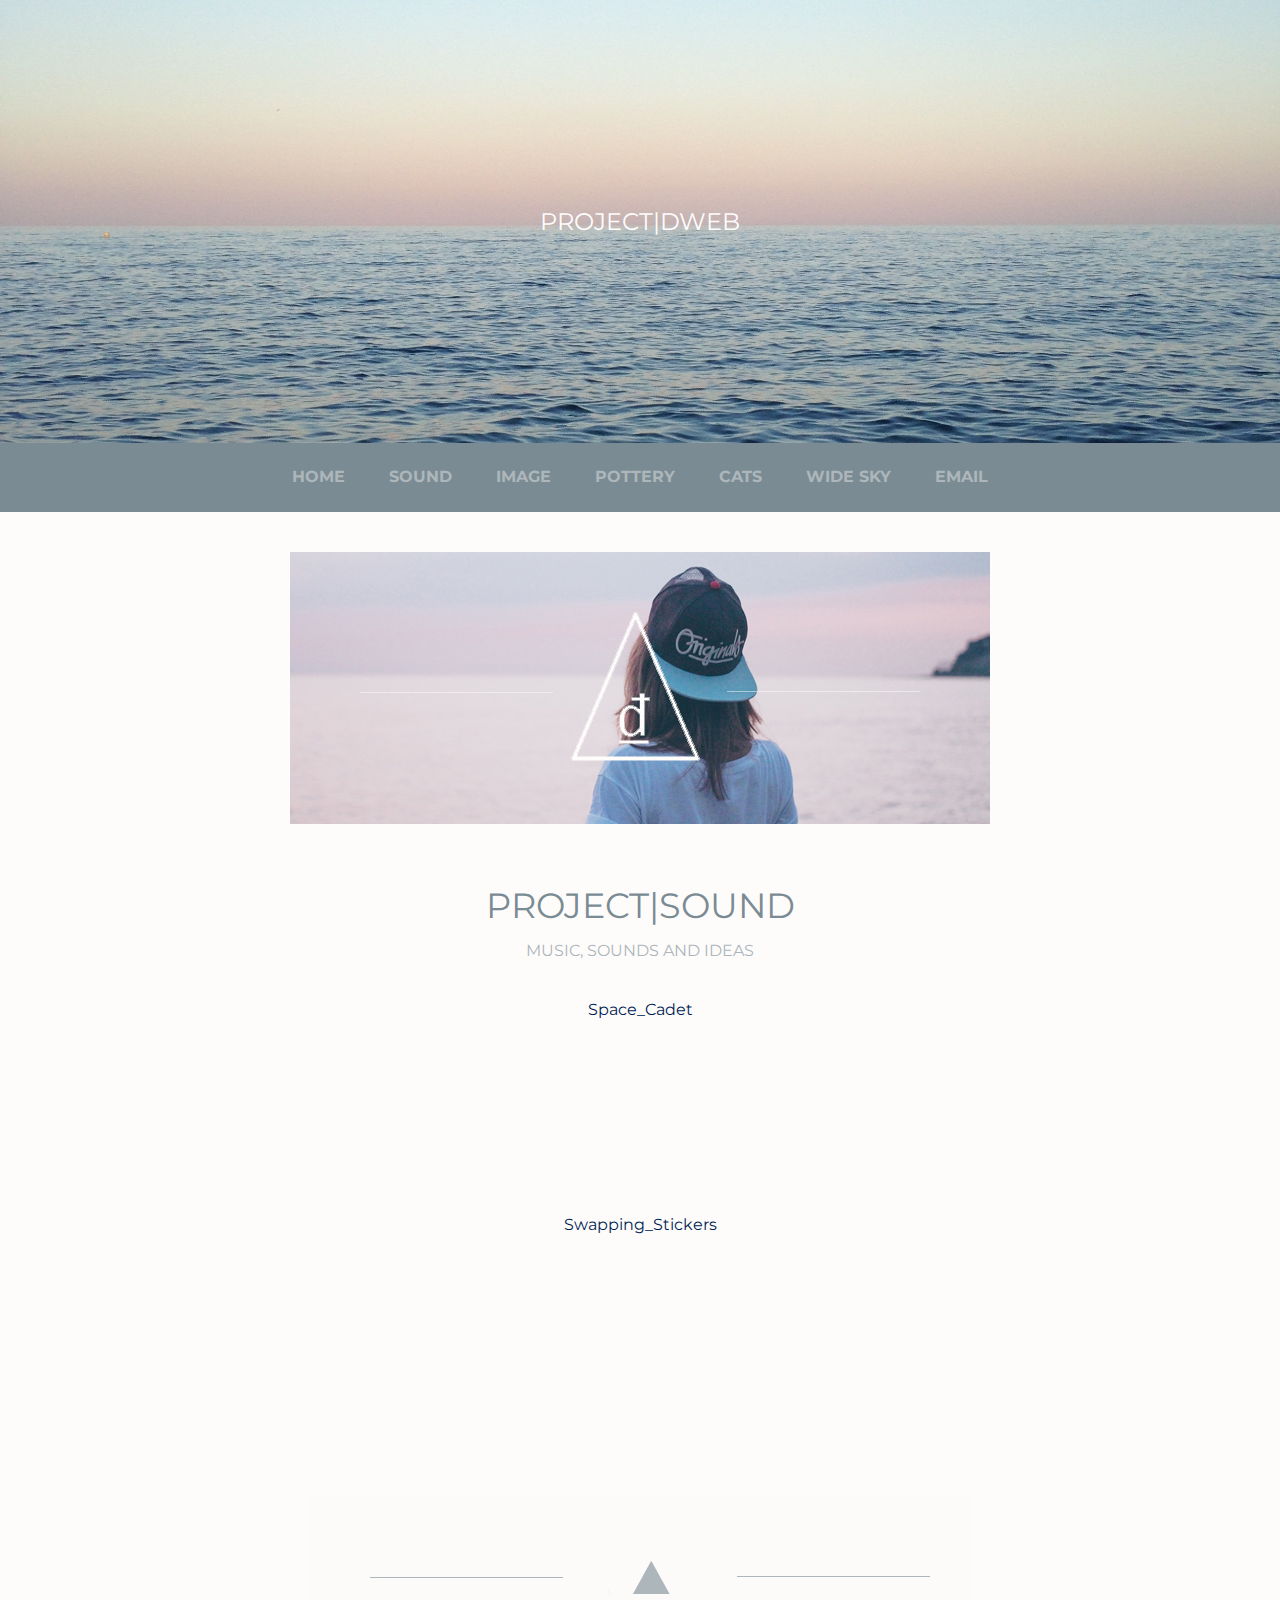
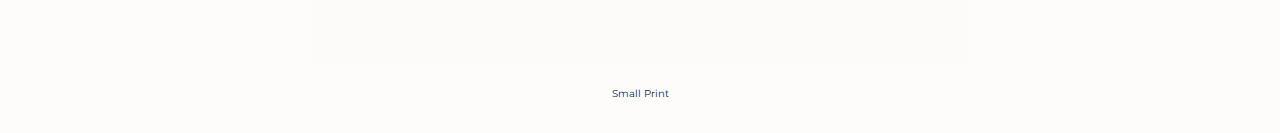
==== music.html @ 15ec687c "Added files via upload" ====
<html>
<head>
  <title>Project|dweb Music</title>
  <meta name="description" content="the music section of a site collecting all of dweb projects">
    <meta charset="utf-8">
    <meta name="viewport" content="width=device-width">
    <link rel="stylesheet" href="css/reset.css">
    <link rel="stylesheet" href="css/style.css">
  <link rel="icon" type="image/ico" href="images/ico.png"/
</head>

<body>
  <header>
    <h1>Project|dweb</h1>
      </header>




            <nav id="nav" role="navigation">
              <a href="#nav" title="Show navigation">▲</a>
              <a href="#" title="Hide navigation">▲</a>
              <ul><li><a href="index.html">Home</a></li>
              <li><a href="music.html">Sound</a></li>
              <li><a href="video.html">Image</a></li>
              <li><a href="pottery.html">Pottery</a></li>
              <li><a href="https://www.instagram.com/explore/tags/claptonsmissingcatclub/" target="_blank">Cats</a></li>
              <li><a href="http://widesky.tumblr.com/" target="_blank">Wide Sky</a></li>
              <li><a href="mailto:d_webster87@hotmail.com">Email</a></li></ul>
            </nav>

<img src="images/section_sky3_logo_banner.jpg" alt="Projects dweb sounds">

<section>
        <div id="Sounds">
        <h2>Project|Sound</h2>
        <h3>Music, Sounds and Ideas</h3>

</section>

<section>
<p>Space_Cadet</p>
<iframe width="100%" height="166" scrolling="no" frameborder="no" src="https://w.soundcloud.com/player/?url=https%3A//api.soundcloud.com/tracks/248016841&amp;color=ff5500&amp;auto_play=false&amp;hide_related=false&amp;show_comments=true&amp;show_user=true&amp;show_reposts=false"></iframe>

</section>

<section>
<p>Swapping_Stickers</p>
<iframe width="100%" height="166" scrolling="no" frameborder="no" src="https://w.soundcloud.com/player/?url=https%3A//api.soundcloud.com/tracks/248016840&amp;color=ff5500&amp;auto_play=false&amp;hide_related=false&amp;show_comments=true&amp;show_user=true&amp;show_reposts=false"></iframe>

</section>

<footer>  <img src="images/dweb_logo2.png" alt="dweb logo 2">
  <small>Small Print</small></footer>

</section>
</body>
</html>
---- css/style.css ----
@import url(https://fonts.googleapis.com/css?family=Montserrat:400,700);

body{
  font-family: "Montserrat", Arial, sans-serif;
  font-size: 16px;
  line-height: 1.8;
  text-align: center;
  background-color: #FEFCFB;
  color: #001F54;
}

header {

  padding: 200px 0 200px 0;
background-image: url(../images/header_sky.jpg);
background-position: center center;
background-repeat: no-repeat;
background-size: cover;
color: #FEFCFB;
text-transform: uppercase;
font-size: 24px;
}

nav {
  padding: 20px 0 20px 0;
  background-color: #7A8B93;
}

nav a {
  text-transform: uppercase;
  font-weight: 700;
   color: #ADB6BA;
   text-decoration: none;
   padding: 0 20px 0 20px;
}

nav a:hover {
  text-decoration: none;
  color: #0A1128;
}

#nav
{
    /* container */
}
    #nav > a
    {
        display: none;
    }
    #nav li
    {
        display: inline;
        margin: 0 auto;

    }

    /* first level */

    #nav > ul
    {
      display: inline;
      margin: 0 auto;
    }


    /* second level */

    #nav li ul
    {
        display: none;
        position: absolute;
        top: 100%;
    }
        #nav li:hover ul
        {
            display: block;
        }


section {
  max-width: 720px;
  margin: 0 auto 0 auto;
  padding: 0;
}

img {
  display: block;
  margin-top: 40px;
  margin-left: auto;
  margin-right: auto;}



h2 {
  font-size: 35px;
  margin-top: 50px;
  text-transform: uppercase;
  color: #7A8B93;
}


h3 {
  margin-bottom: 30px;
  text-transform: uppercase;
  color: #ADB6BA;
}

p {
  margin-bottom:20px;
}



footer {
  padding: 30px 0;
}

small {

display:block;
margin-top: 20px;
  font-size: 10px;
}


@media screen and (max-width: 720px) {
  img, iframe {
    max-width: 90%;
    margin-left: auto;
    margin-right: auto;
}

header {
  padding: 100px 20px;
}

nav a {
  display: block;
}

h2 {
  font-size: 24px;
}

h3 {
  font-size: 14px;
}

p {
font-size: 14px;
}


}

@media only screen and ( max-width: 720px )
{
    #nav
    {
        position: relative;
        padding: 10px 0;
    }
        #nav > a
        {
          position: relative;
          font-size: 20px;
        }
        #nav:not( :target ) > a:first-of-type,
        #nav:target > a:last-of-type
        {
            display: inline;
        }

    /* first level */

    #nav > ul
    {
        display: none;
        position: absolute;
        left: 0;
        right: 0;
    }
        #nav:target > ul
        {
            display: block;
            background-color: #7A8B93;
        }
        #nav > ul > li
        {
            width: 100%;
            float: none;
        }

    /* second level */

    #nav li ul
    {
        position: static;
    }

    $( '#nav li:has(ul)' ).doubleTapToGo();
}
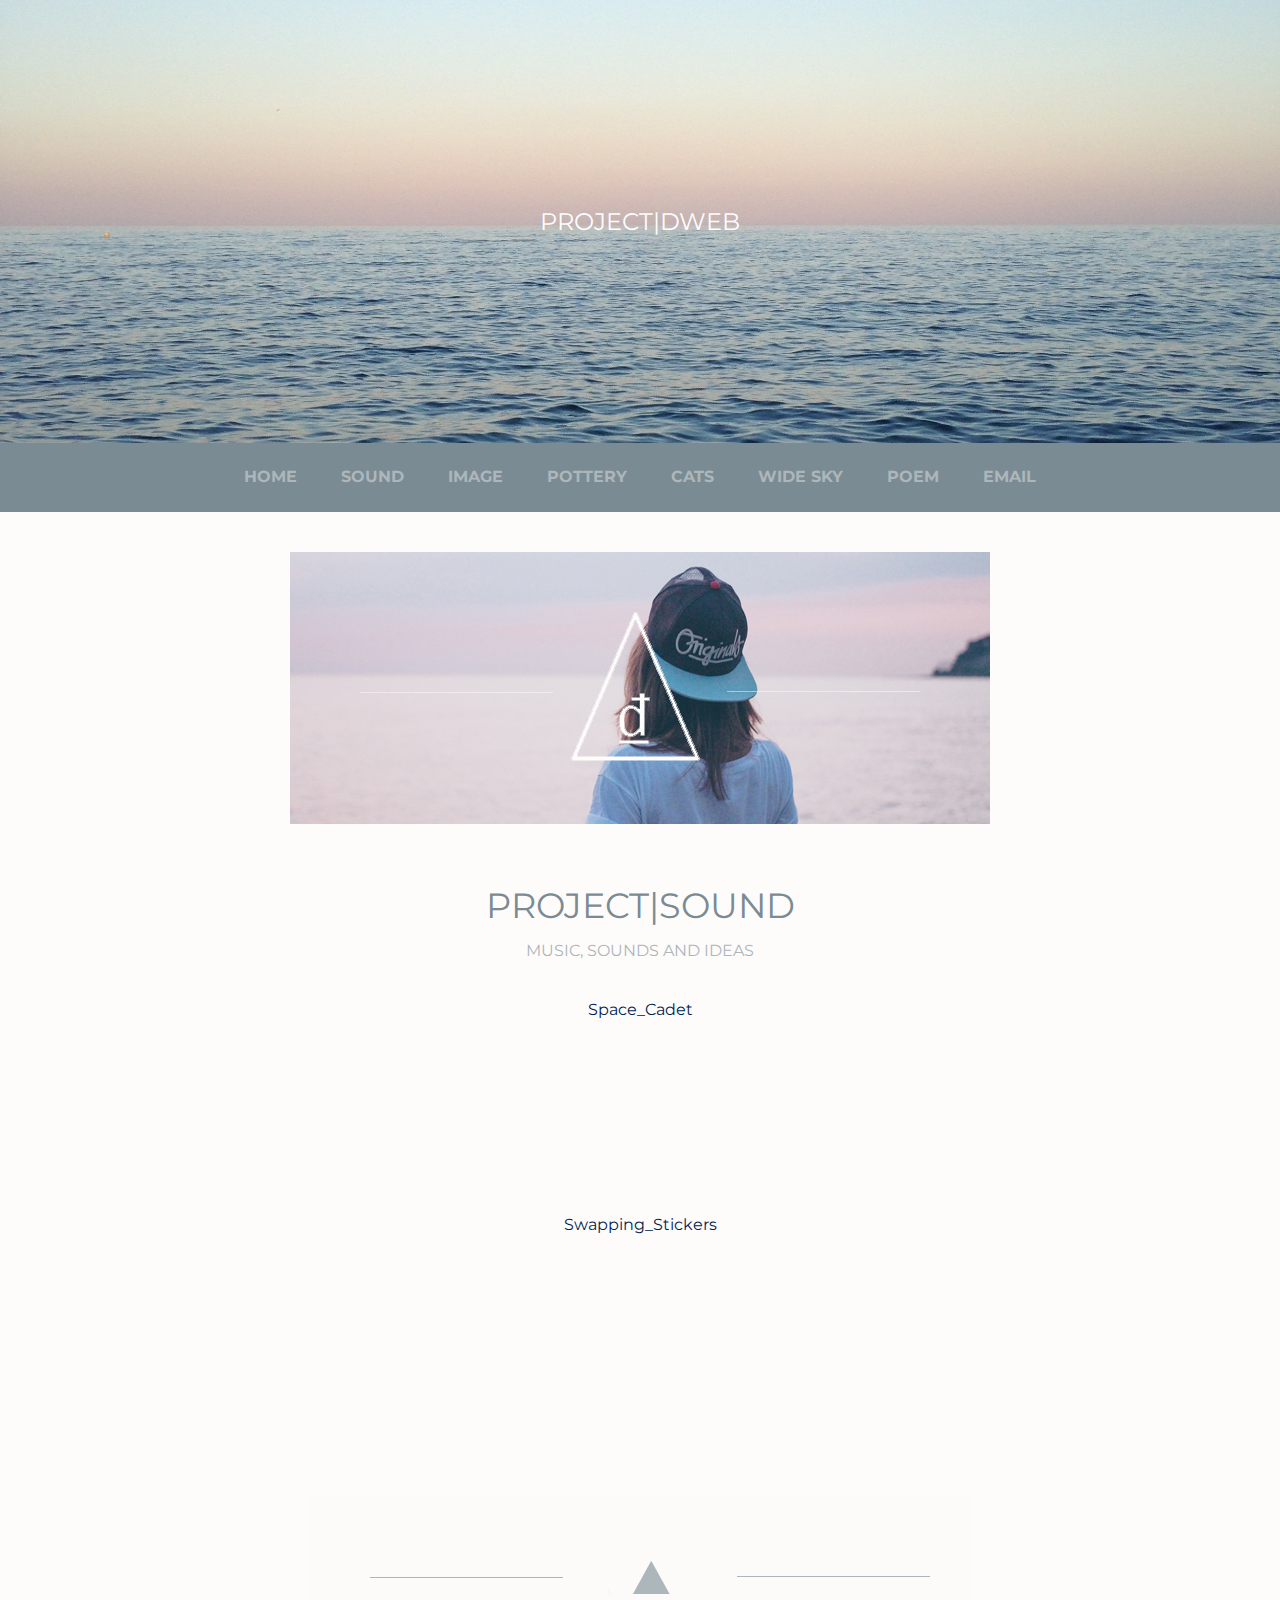
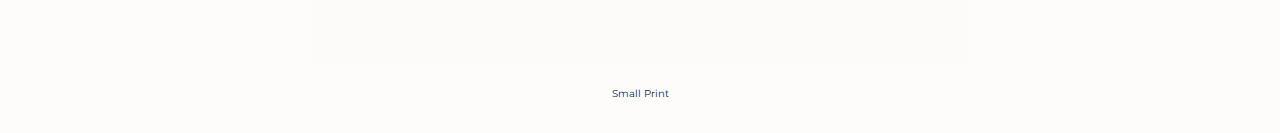
==== commit 6c38cad1: "Added files via upload" ====
--- a/music.html
+++ b/music.html
@@ -17,17 +17,18 @@
 
 
 
-            <nav id="nav" role="navigation">
-              <a href="#nav" title="Show navigation">▲</a>
-              <a href="#" title="Hide navigation">▲</a>
-              <ul><li><a href="index.html">Home</a></li>
-              <li><a href="music.html">Sound</a></li>
-              <li><a href="video.html">Image</a></li>
-              <li><a href="pottery.html">Pottery</a></li>
-              <li><a href="https://www.instagram.com/explore/tags/claptonsmissingcatclub/" target="_blank">Cats</a></li>
-              <li><a href="http://widesky.tumblr.com/" target="_blank">Wide Sky</a></li>
-              <li><a href="mailto:d_webster87@hotmail.com">Email</a></li></ul>
-            </nav>
+      <nav id="nav" role="navigation">
+        <a href="#nav" title="Show navigation">▲</a>
+        <a href="#" title="Hide navigation">▲</a>
+        <ul><li><a href="index.html">Home</a></li>
+        <li><a href="music.html">Sound</a></li>
+        <li><a href="video.html">Image</a></li>
+        <li><a href="pottery.html">Pottery</a></li>
+        <li><a href="https://www.instagram.com/explore/tags/claptonsmissingcatclub/" target="_blank">Cats</a></li>
+        <li><a href="http://widesky.tumblr.com/" target="_blank">Wide Sky</a></li>
+        <li><a href="http://youngbozalips.tumblr.com/" target="_blank">Poem</a></li>
+        <li><a href="mailto:d_webster87@hotmail.com">Email</a></li></ul>
+      </nav>
 
 <img src="images/section_sky3_logo_banner.jpg" alt="Projects dweb sounds">
 
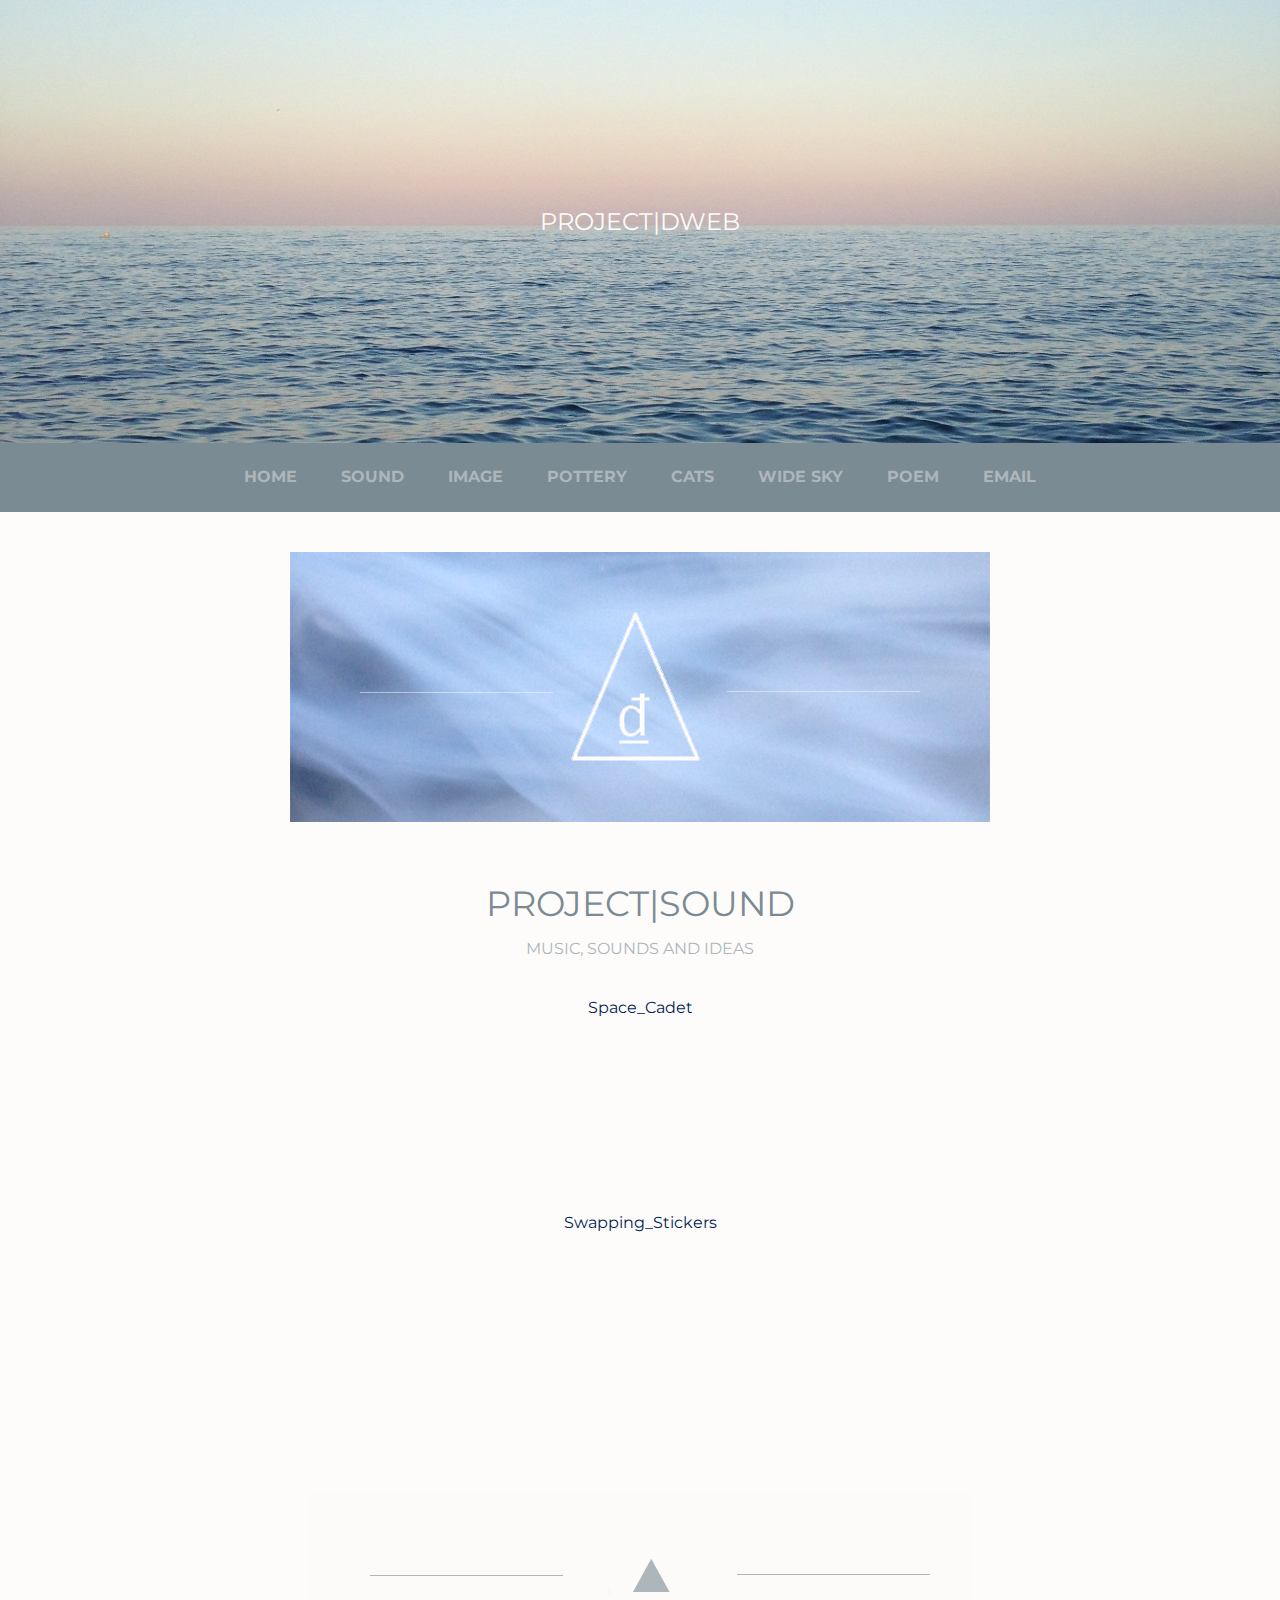
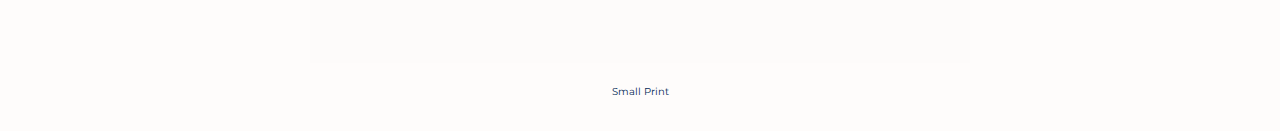
==== commit b06338da: "Added files via upload" ====
--- a/music.html
+++ b/music.html
@@ -30,7 +30,7 @@
         <li><a href="mailto:d_webster87@hotmail.com">Email</a></li></ul>
       </nav>
 
-<img src="images/section_sky3_logo_banner.jpg" alt="Projects dweb sounds">
+<img src="images/logo_banner_smoke.jpg" alt="Projects dweb sounds">
 
 <section>
         <div id="Sounds">
